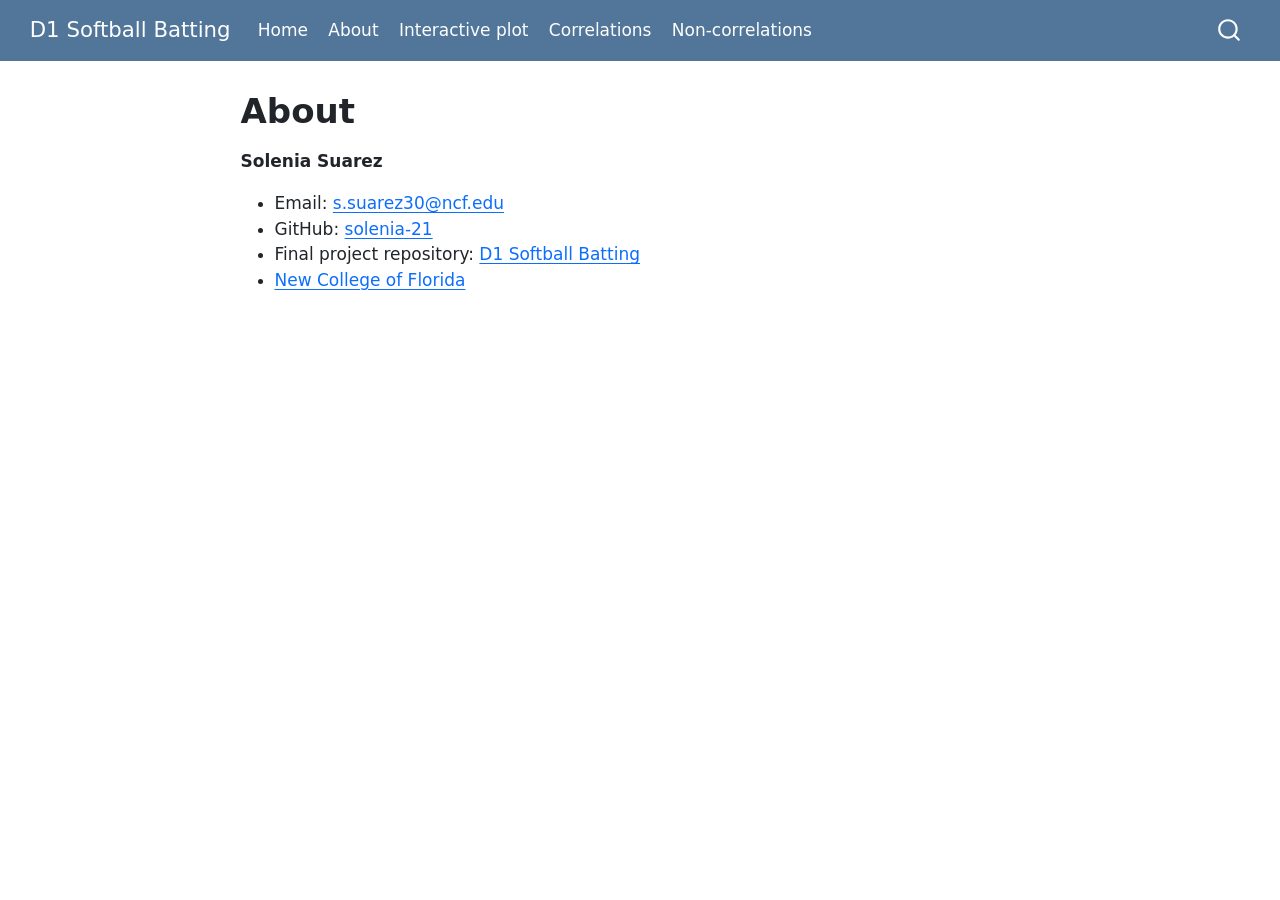
==== about.html @ 1a5243b3 "Built site for gh-pages" ====
<!DOCTYPE html>
<html xmlns="http://www.w3.org/1999/xhtml" lang="en" xml:lang="en"><head>

<meta charset="utf-8">
<meta name="generator" content="quarto-1.10.19">

<meta name="viewport" content="width=device-width, initial-scale=1.0, user-scalable=yes">


<title>About – D1 Softball Batting</title>
<style>
/* Default styles provided by pandoc.
** See https://pandoc.org/MANUAL.html#variables-for-html for config info.
*/
span.smallcaps{font-variant: small-caps;}
div.columns{display: flex; gap: 1.5em;}
div.column{flex: auto;}
@media screen {
div.columns{gap: min(4vw, 1.5em);}
div.column{overflow-x: auto;}
}
div.hanging-indent{margin-left: 1.5em; text-indent: -1.5em;}
ul.task-list{list-style: none;}
ul.task-list li input[type="checkbox"] {
  width: 0.8em;
  margin: 0 0.8em 0.2em -1em; /* quarto-specific, see https://github.com/quarto-dev/quarto-cli/issues/4556 */ 
  vertical-align: middle;
}
</style>


<script src="site_libs/quarto-nav/quarto-nav.js"></script>
<script src="site_libs/quarto-nav/headroom.min.js"></script>
<script src="site_libs/clipboard/clipboard.min.js"></script>
<script src="site_libs/quarto-search/autocomplete.umd.js"></script>
<script src="site_libs/quarto-search/fuse.min.js"></script>
<script src="site_libs/quarto-search/quarto-search.js"></script>
<meta name="quarto:offset" content="./">
<script src="site_libs/quarto-html/quarto.js" type="module"></script>
<script src="site_libs/quarto-html/tabsets/tabsets.js" type="module"></script>
<script src="site_libs/quarto-html/popper.min.js"></script>
<script src="site_libs/quarto-html/tippy.umd.min.js"></script>
<script src="site_libs/quarto-html/anchor.min.js"></script>
<link href="site_libs/quarto-html/tippy.css" rel="stylesheet">
<link href="site_libs/quarto-html/quarto-syntax-highlighting-bf27225e3a48a9273f3daa8f8e829971.css" rel="stylesheet" id="quarto-text-highlighting-styles">
<script src="site_libs/bootstrap/bootstrap.min.js"></script>
<link href="site_libs/bootstrap/bootstrap-icons.css" rel="stylesheet">
<link href="site_libs/bootstrap/bootstrap-8c69f6d005a5e6627934705eb737d028.min.css" rel="stylesheet" append-hash="true" id="quarto-bootstrap" data-mode="light">
<script id="quarto-search-options" type="application/json">{
  "location": "navbar",
  "copy-button": false,
  "collapse-after": 3,
  "panel-placement": "end",
  "type": "overlay",
  "limit": 50,
  "keyboard-shortcut": [
    "f",
    "/",
    "s"
  ],
  "show-item-context": false,
  "language": {
    "search-no-results-text": "No results",
    "search-matching-documents-text": "matching documents",
    "search-copy-link-title": "Copy link to search",
    "search-hide-matches-text": "Hide additional matches",
    "search-more-match-text": "more match in this document",
    "search-more-matches-text": "more matches in this document",
    "search-clear-button-title": "Clear",
    "search-text-placeholder": "",
    "search-detached-cancel-button-title": "Cancel",
    "search-submit-button-title": "Submit",
    "search-label": "Search"
  }
}</script>


</head>

<body class="nav-fixed fullcontent quarto-light">

<div id="quarto-search-results"></div>
  <header id="quarto-header" class="headroom fixed-top">
    <nav class="navbar navbar-expand-lg " data-bs-theme="dark">
      <div class="navbar-container container-fluid">
      <div class="navbar-brand-container mx-auto">
    <a class="navbar-brand" href="./index.html">
    <span class="navbar-title">D1 Softball Batting</span>
    </a>
  </div>
            <div id="quarto-search" class="" title="Search"></div>
          <button class="navbar-toggler" type="button" data-bs-toggle="collapse" data-bs-target="#navbarCollapse" aria-controls="navbarCollapse" role="menu" aria-expanded="false" aria-label="Toggle navigation" onclick="if (window.quartoToggleHeadroom) { window.quartoToggleHeadroom(); }">
  <span class="navbar-toggler-icon"></span>
</button>
          <div class="collapse navbar-collapse" id="navbarCollapse">
            <ul class="navbar-nav navbar-nav-scroll me-auto">
  <li class="nav-item">
    <a class="nav-link" href="./index.html"> 
<span class="menu-text">Home</span></a>
  </li>  
  <li class="nav-item">
    <a class="nav-link active" href="./about.html" aria-current="page"> 
<span class="menu-text">About</span></a>
  </li>  
  <li class="nav-item">
    <a class="nav-link" href="./explorer.html"> 
<span class="menu-text">Interactive plot</span></a>
  </li>  
  <li class="nav-item">
    <a class="nav-link" href="./correlations.html"> 
<span class="menu-text">Correlations</span></a>
  </li>  
  <li class="nav-item">
    <a class="nav-link" href="./non-correlations.html"> 
<span class="menu-text">Non-correlations</span></a>
  </li>  
</ul>
          </div> <!-- /navcollapse -->
            <div class="quarto-navbar-tools">
</div>
      </div> <!-- /container-fluid -->
    </nav>
</header>
<!-- content -->
<div id="quarto-content" class="quarto-container page-columns page-rows-contents page-layout-article page-navbar">
<!-- sidebar -->
<!-- margin-sidebar -->
    
<!-- main -->
<main class="content" id="quarto-document-content">

<header id="title-block-header" class="quarto-title-block default">
<div class="quarto-title">
<h1 class="title">About</h1>
</div>



<div class="quarto-title-meta">

    
  
    
  </div>
  


</header>


<p><strong>Solenia Suarez</strong></p>
<ul>
<li>Email: <a href="mailto:s.suarez30@ncf.edu">s.suarez30@ncf.edu</a></li>
<li>GitHub: <a href="https://github.com/solenia-21">solenia-21</a></li>
<li>Final project repository: <a href="https://github.com/solenia-21/D1-softball-batting">D1 Softball Batting</a></li>
<li><a href="https://www.ncf.edu/">New College of Florida</a></li>
</ul>



</main> <!-- /main -->
<script id="quarto-html-after-body" type="application/javascript">
  window.document.addEventListener("DOMContentLoaded", function (event) {
    const icon = "";
    const anchorJS = new window.AnchorJS();
    anchorJS.options = {
      placement: 'right',
      icon: icon
    };
    anchorJS.add('.anchored');
    const isCodeAnnotation = (el) => {
      for (const clz of el.classList) {
        if (clz.startsWith('code-annotation-')) {                     
          return true;
        }
      }
      return false;
    }
    const onCopySuccess = function(e) {
      // button target
      const button = e.trigger;
      // don't keep focus
      button.blur();
      // flash "checked"
      button.classList.add('code-copy-button-checked');
      var currentTitle = button.getAttribute("title");
      button.setAttribute("title", "Copied!");
      let tooltip;
      if (window.bootstrap) {
        button.setAttribute("data-bs-toggle", "tooltip");
        button.setAttribute("data-bs-placement", "left");
        button.setAttribute("data-bs-title", "Copied!");
        tooltip = new bootstrap.Tooltip(button, 
          { trigger: "manual", 
            customClass: "code-copy-button-tooltip",
            offset: [0, -8]});
        tooltip.show();    
      }
      setTimeout(function() {
        if (tooltip) {
          tooltip.hide();
          button.removeAttribute("data-bs-title");
          button.removeAttribute("data-bs-toggle");
          button.removeAttribute("data-bs-placement");
        }
        button.setAttribute("title", currentTitle);
        button.classList.remove('code-copy-button-checked');
      }, 1000);
      // clear code selection
      e.clearSelection();
    }
    const getTextToCopy = function(trigger) {
      const outerScaffold = trigger.parentElement.cloneNode(true);
      const codeEl = outerScaffold.querySelector('code');
      for (const childEl of codeEl.children) {
        if (isCodeAnnotation(childEl)) {
          childEl.remove();
        }
      }
      return codeEl.innerText;
    }
    const clipboard = new window.ClipboardJS('.code-copy-button:not([data-in-quarto-modal])', {
      text: getTextToCopy
    });
    clipboard.on('success', onCopySuccess);
    if (window.document.getElementById('quarto-embedded-source-code-modal')) {
      const clipboardModal = new window.ClipboardJS('.code-copy-button[data-in-quarto-modal]', {
        text: getTextToCopy,
        container: window.document.getElementById('quarto-embedded-source-code-modal')
      });
      clipboardModal.on('success', onCopySuccess);
    }
      var localhostRegex = new RegExp(/^(?:http|https):\/\/localhost\:?[0-9]*\//);
      var mailtoRegex = new RegExp(/^mailto:/);
        var filterRegex = new RegExp("https:\/\/solenia-21\.github\.io\/D1-softball-batting\/");
      var isInternal = (href) => {
          return filterRegex.test(href) || localhostRegex.test(href) || mailtoRegex.test(href);
      }
      // Inspect non-navigation links and adorn them if external
     var links = window.document.querySelectorAll('a[href]:not(.nav-link):not(.navbar-brand):not(.toc-action):not(.sidebar-link):not(.sidebar-item-toggle):not(.pagination-link):not(.no-external):not([aria-hidden]):not(.dropdown-item):not(.quarto-navigation-tool):not(.about-link)');
      for (var i=0; i<links.length; i++) {
        const link = links[i];
        if (!isInternal(link.href)) {
          // undo the damage that might have been done by quarto-nav.js in the case of
          // links that we want to consider external
          if (link.dataset.originalHref !== undefined) {
            link.href = link.dataset.originalHref;
          }
        }
      }
    function tippyHover(el, contentFn, onTriggerFn, onUntriggerFn) {
      const config = {
        allowHTML: true,
        maxWidth: 500,
        delay: 100,
        arrow: false,
        appendTo: function(el) {
            return el.parentElement;
        },
        interactive: true,
        interactiveBorder: 10,
        theme: 'quarto',
        placement: 'bottom-start',
      };
      if (contentFn) {
        config.content = contentFn;
      }
      if (onTriggerFn) {
        config.onTrigger = onTriggerFn;
      }
      if (onUntriggerFn) {
        config.onUntrigger = onUntriggerFn;
      }
      window.tippy(el, config); 
    }
    const noterefs = window.document.querySelectorAll('a[role="doc-noteref"]');
    for (var i=0; i<noterefs.length; i++) {
      const ref = noterefs[i];
      tippyHover(ref, function() {
        // use id or data attribute instead here
        let href = ref.getAttribute('data-footnote-href') || ref.getAttribute('href');
        try { href = new URL(href).hash; } catch {}
        const id = href.replace(/^#\/?/, "");
        const note = window.document.getElementById(id);
        if (note) {
          return note.innerHTML;
        } else {
          return "";
        }
      });
    }
    const xrefs = window.document.querySelectorAll('a.quarto-xref');
    const processXRef = (id, note) => {
      // Strip column container classes
      const stripColumnClz = (el) => {
        el.classList.remove("page-full", "page-columns");
        if (el.children) {
          for (const child of el.children) {
            stripColumnClz(child);
          }
        }
      }
      stripColumnClz(note)
      if (id === null || id.startsWith('sec-')) {
        // Special case sections, only their first couple elements
        const container = document.createElement("div");
        if (note.children && note.children.length > 2) {
          container.appendChild(note.children[0].cloneNode(true));
          for (let i = 1; i < note.children.length; i++) {
            const child = note.children[i];
            if (child.tagName === "P" && child.innerText === "") {
              continue;
            } else {
              container.appendChild(child.cloneNode(true));
              break;
            }
          }
          if (window.Quarto?.typesetMath) {
            window.Quarto.typesetMath(container);
          }
          return container.innerHTML
        } else {
          if (window.Quarto?.typesetMath) {
            window.Quarto.typesetMath(note);
          }
          return note.innerHTML;
        }
      } else {
        // Remove any anchor links if they are present
        const anchorLink = note.querySelector('a.anchorjs-link');
        if (anchorLink) {
          anchorLink.remove();
        }
        if (window.Quarto?.typesetMath) {
          window.Quarto.typesetMath(note);
        }
        if (note.classList.contains("callout")) {
          return note.outerHTML;
        } else {
          return note.innerHTML;
        }
      }
    }
    for (var i=0; i<xrefs.length; i++) {
      const xref = xrefs[i];
      tippyHover(xref, undefined, function(instance) {
        instance.disable();
        let url = xref.getAttribute('href');
        let hash = undefined; 
        if (url.startsWith('#')) {
          hash = url;
        } else {
          try { hash = new URL(url).hash; } catch {}
        }
        if (hash) {
          const id = hash.replace(/^#\/?/, "");
          const note = window.document.getElementById(id);
          if (note !== null) {
            try {
              const html = processXRef(id, note.cloneNode(true));
              instance.setContent(html);
            } finally {
              instance.enable();
              instance.show();
            }
          } else {
            // See if we can fetch this
            fetch(url.split('#')[0])
            .then(res => res.text())
            .then(html => {
              const parser = new DOMParser();
              const htmlDoc = parser.parseFromString(html, "text/html");
              const note = htmlDoc.getElementById(id);
              if (note !== null) {
                const html = processXRef(id, note);
                instance.setContent(html);
              } 
            }).finally(() => {
              instance.enable();
              instance.show();
            });
          }
        } else {
          // See if we can fetch a full url (with no hash to target)
          // This is a special case and we should probably do some content thinning / targeting
          fetch(url)
          .then(res => res.text())
          .then(html => {
            const parser = new DOMParser();
            const htmlDoc = parser.parseFromString(html, "text/html");
            const note = htmlDoc.querySelector('main.content');
            if (note !== null) {
              // This should only happen for chapter cross references
              // (since there is no id in the URL)
              // remove the first header
              if (note.children.length > 0 && note.children[0].tagName === "HEADER") {
                note.children[0].remove();
              }
              const html = processXRef(null, note);
              instance.setContent(html);
            } 
          }).finally(() => {
            instance.enable();
            instance.show();
          });
        }
      }, function(instance) {
      });
    }
        let selectedAnnoteEl;
        const selectorForAnnotation = ( cell, annotation) => {
          let cellAttr = 'data-code-cell="' + cell + '"';
          let lineAttr = 'data-code-annotation="' +  annotation + '"';
          const selector = 'span[' + cellAttr + '][' + lineAttr + ']';
          return selector;
        }
        const selectCodeLines = (annoteEl) => {
          const doc = window.document;
          const targetCell = annoteEl.getAttribute("data-target-cell");
          const targetAnnotation = annoteEl.getAttribute("data-target-annotation");
          const annoteSpan = window.document.querySelector(selectorForAnnotation(targetCell, targetAnnotation));
          const lines = annoteSpan.getAttribute("data-code-lines").split(",");
          const lineIds = lines.map((line) => {
            return targetCell + "-" + line;
          })
          let top = null;
          let height = null;
          let parent = null;
          if (lineIds.length > 0) {
              //compute the position of the single el (top and bottom and make a div)
              const el = window.document.getElementById(lineIds[0]);
              top = el.offsetTop;
              height = el.offsetHeight;
              parent = el.parentElement.parentElement;
            if (lineIds.length > 1) {
              const lastEl = window.document.getElementById(lineIds[lineIds.length - 1]);
              const bottom = lastEl.offsetTop + lastEl.offsetHeight;
              height = bottom - top;
            }
            if (top !== null && height !== null && parent !== null) {
              // cook up a div (if necessary) and position it 
              let div = window.document.getElementById("code-annotation-line-highlight");
              if (div === null) {
                div = window.document.createElement("div");
                div.setAttribute("id", "code-annotation-line-highlight");
                div.style.position = 'absolute';
                parent.appendChild(div);
              }
              div.style.top = top - 2 + "px";
              div.style.height = height + 4 + "px";
              div.style.left = 0;
              let gutterDiv = window.document.getElementById("code-annotation-line-highlight-gutter");
              if (gutterDiv === null) {
                gutterDiv = window.document.createElement("div");
                gutterDiv.setAttribute("id", "code-annotation-line-highlight-gutter");
                gutterDiv.style.position = 'absolute';
                const codeCell = window.document.getElementById(targetCell);
                const gutter = codeCell.querySelector('.code-annotation-gutter');
                gutter.appendChild(gutterDiv);
              }
              gutterDiv.style.top = top - 2 + "px";
              gutterDiv.style.height = height + 4 + "px";
            }
            selectedAnnoteEl = annoteEl;
          }
        };
        const unselectCodeLines = () => {
          const elementsIds = ["code-annotation-line-highlight", "code-annotation-line-highlight-gutter"];
          elementsIds.forEach((elId) => {
            const div = window.document.getElementById(elId);
            if (div) {
              div.remove();
            }
          });
          selectedAnnoteEl = undefined;
        };
          // Handle positioning of the toggle
      window.addEventListener(
        "resize",
        throttle(() => {
          elRect = undefined;
          if (selectedAnnoteEl) {
            selectCodeLines(selectedAnnoteEl);
          }
        }, 10)
      );
      function throttle(fn, ms) {
      let throttle = false;
      let timer;
        return (...args) => {
          if(!throttle) { // first call gets through
              fn.apply(this, args);
              throttle = true;
          } else { // all the others get throttled
              if(timer) clearTimeout(timer); // cancel #2
              timer = setTimeout(() => {
                fn.apply(this, args);
                timer = throttle = false;
              }, ms);
          }
        };
      }
        // Attach click handler to the DT
        const annoteDls = window.document.querySelectorAll('dt[data-target-cell]');
        for (const annoteDlNode of annoteDls) {
          annoteDlNode.addEventListener('click', (event) => {
            const clickedEl = event.target;
            if (clickedEl !== selectedAnnoteEl) {
              unselectCodeLines();
              const activeEl = window.document.querySelector('dt[data-target-cell].code-annotation-active');
              if (activeEl) {
                activeEl.classList.remove('code-annotation-active');
              }
              selectCodeLines(clickedEl);
              clickedEl.classList.add('code-annotation-active');
            } else {
              // Unselect the line
              unselectCodeLines();
              clickedEl.classList.remove('code-annotation-active');
            }
          });
        }
    const findCites = (el) => {
      const parentEl = el.parentElement;
      if (parentEl) {
        const cites = parentEl.dataset.cites;
        if (cites) {
          return {
            el,
            cites: cites.split(' ')
          };
        } else {
          return findCites(el.parentElement)
        }
      } else {
        return undefined;
      }
    };
    var bibliorefs = window.document.querySelectorAll('a[role="doc-biblioref"]');
    for (var i=0; i<bibliorefs.length; i++) {
      const ref = bibliorefs[i];
      const citeInfo = findCites(ref);
      if (citeInfo) {
        tippyHover(citeInfo.el, function() {
          var popup = window.document.createElement('div');
          citeInfo.cites.forEach(function(cite) {
            var citeDiv = window.document.createElement('div');
            citeDiv.classList.add('hanging-indent');
            citeDiv.classList.add('csl-entry');
            var biblioDiv = window.document.getElementById('ref-' + cite);
            if (biblioDiv) {
              citeDiv.innerHTML = biblioDiv.innerHTML;
            }
            popup.appendChild(citeDiv);
          });
          return popup.innerHTML;
        });
      }
    }
  });
  </script>
</div> <!-- /content -->




</body></html>
---- site_libs/quarto-html/tippy.css ----
.tippy-box[data-animation=fade][data-state=hidden]{opacity:0}[data-tippy-root]{max-width:calc(100vw - 10px)}.tippy-box{position:relative;background-color:#333;color:#fff;border-radius:4px;font-size:14px;line-height:1.4;white-space:normal;outline:0;transition-property:transform,visibility,opacity}.tippy-box[data-placement^=top]>.tippy-arrow{bottom:0}.tippy-box[data-placement^=top]>.tippy-arrow:before{bottom:-7px;left:0;border-width:8px 8px 0;border-top-color:initial;transform-origin:center top}.tippy-box[data-placement^=bottom]>.tippy-arrow{top:0}.tippy-box[data-placement^=bottom]>.tippy-arrow:before{top:-7px;left:0;border-width:0 8px 8px;border-bottom-color:initial;transform-origin:center bottom}.tippy-box[data-placement^=left]>.tippy-arrow{right:0}.tippy-box[data-placement^=left]>.tippy-arrow:before{border-width:8px 0 8px 8px;border-left-color:initial;right:-7px;transform-origin:center left}.tippy-box[data-placement^=right]>.tippy-arrow{left:0}.tippy-box[data-placement^=right]>.tippy-arrow:before{left:-7px;border-width:8px 8px 8px 0;border-right-color:initial;transform-origin:center right}.tippy-box[data-inertia][data-state=visible]{transition-timing-function:cubic-bezier(.54,1.5,.38,1.11)}.tippy-arrow{width:16px;height:16px;color:#333}.tippy-arrow:before{content:"";position:absolute;border-color:transparent;border-style:solid}.tippy-content{position:relative;padding:5px 9px;z-index:1}
---- site_libs/quarto-html/quarto-syntax-highlighting-bf27225e3a48a9273f3daa8f8e829971.css ----
/* quarto syntax highlight colors */
:root {
  --quarto-hl-ot-color: #003B4F;
  --quarto-hl-at-color: #657422;
  --quarto-hl-ss-color: #20794D;
  --quarto-hl-an-color: #5E5E5E;
  --quarto-hl-fu-color: #4758AB;
  --quarto-hl-st-color: #20794D;
  --quarto-hl-cf-color: #003B4F;
  --quarto-hl-op-color: #5E5E5E;
  --quarto-hl-er-color: #AD0000;
  --quarto-hl-bn-color: #AD0000;
  --quarto-hl-al-color: #AD0000;
  --quarto-hl-va-color: #111111;
  --quarto-hl-bu-color: inherit;
  --quarto-hl-ex-color: inherit;
  --quarto-hl-pp-color: #AD0000;
  --quarto-hl-in-color: #5E5E5E;
  --quarto-hl-vs-color: #20794D;
  --quarto-hl-wa-color: #5E5E5E;
  --quarto-hl-do-color: #5E5E5E;
  --quarto-hl-im-color: #00769E;
  --quarto-hl-ch-color: #20794D;
  --quarto-hl-dt-color: #AD0000;
  --quarto-hl-fl-color: #AD0000;
  --quarto-hl-co-color: #5E5E5E;
  --quarto-hl-cv-color: #5E5E5E;
  --quarto-hl-cn-color: #8f5902;
  --quarto-hl-sc-color: #5E5E5E;
  --quarto-hl-dv-color: #AD0000;
  --quarto-hl-kw-color: #003B4F;
}

/* other quarto variables */
:root {
  --quarto-font-monospace: SFMono-Regular, Menlo, Monaco, Consolas, "Liberation Mono", "Courier New", monospace;
}

/* syntax highlight based on Pandoc's rules */
pre > code.sourceCode > span {
  color: #003B4F;
}

code.sourceCode > span {
  color: #003B4F;
}

div.sourceCode,
div.sourceCode pre.sourceCode {
  color: #003B4F;
}

/* Normal */
code span {
  color: #003B4F;
}

/* Alert */
code span.al {
  color: #AD0000;
  font-style: inherit;
}

/* Annotation */
code span.an {
  color: #5E5E5E;
  font-style: inherit;
}

/* Attribute */
code span.at {
  color: #657422;
  font-style: inherit;
}

/* BaseN */
code span.bn {
  color: #AD0000;
  font-style: inherit;
}

/* BuiltIn */
code span.bu {
  font-style: inherit;
}

/* ControlFlow */
code span.cf {
  color: #003B4F;
  font-weight: bold;
  font-style: inherit;
}

/* Char */
code span.ch {
  color: #20794D;
  font-style: inherit;
}

/* Constant */
code span.cn {
  color: #8f5902;
  font-style: inherit;
}

/* Comment */
code span.co {
  color: #5E5E5E;
  font-style: inherit;
}

/* CommentVar */
code span.cv {
  color: #5E5E5E;
  font-style: italic;
}

/* Documentation */
code span.do {
  color: #5E5E5E;
  font-style: italic;
}

/* DataType */
code span.dt {
  color: #AD0000;
  font-style: inherit;
}

/* DecVal */
code span.dv {
  color: #AD0000;
  font-style: inherit;
}

/* Error */
code span.er {
  color: #AD0000;
  font-style: inherit;
}

/* Extension */
code span.ex {
  font-style: inherit;
}

/* Float */
code span.fl {
  color: #AD0000;
  font-style: inherit;
}

/* Function */
code span.fu {
  color: #4758AB;
  font-style: inherit;
}

/* Import */
code span.im {
  color: #00769E;
  font-style: inherit;
}

/* Information */
code span.in {
  color: #5E5E5E;
  font-style: inherit;
}

/* Keyword */
code span.kw {
  color: #003B4F;
  font-weight: bold;
  font-style: inherit;
}

/* Operator */
code span.op {
  color: #5E5E5E;
  font-style: inherit;
}

/* Other */
code span.ot {
  color: #003B4F;
  font-style: inherit;
}

/* Preprocessor */
code span.pp {
  color: #AD0000;
  font-style: inherit;
}

/* SpecialChar */
code span.sc {
  color: #5E5E5E;
  font-style: inherit;
}

/* SpecialString */
code span.ss {
  color: #20794D;
  font-style: inherit;
}

/* String */
code span.st {
  color: #20794D;
  font-style: inherit;
}

/* Variable */
code span.va {
  color: #111111;
  font-style: inherit;
}

/* VerbatimString */
code span.vs {
  color: #20794D;
  font-style: inherit;
}

/* Warning */
code span.wa {
  color: #5E5E5E;
  font-style: italic;
}

.prevent-inlining {
  content: "</";
}

/*# sourceMappingURL=8be38f48d34c45af72792cbd699585e7.css.map */
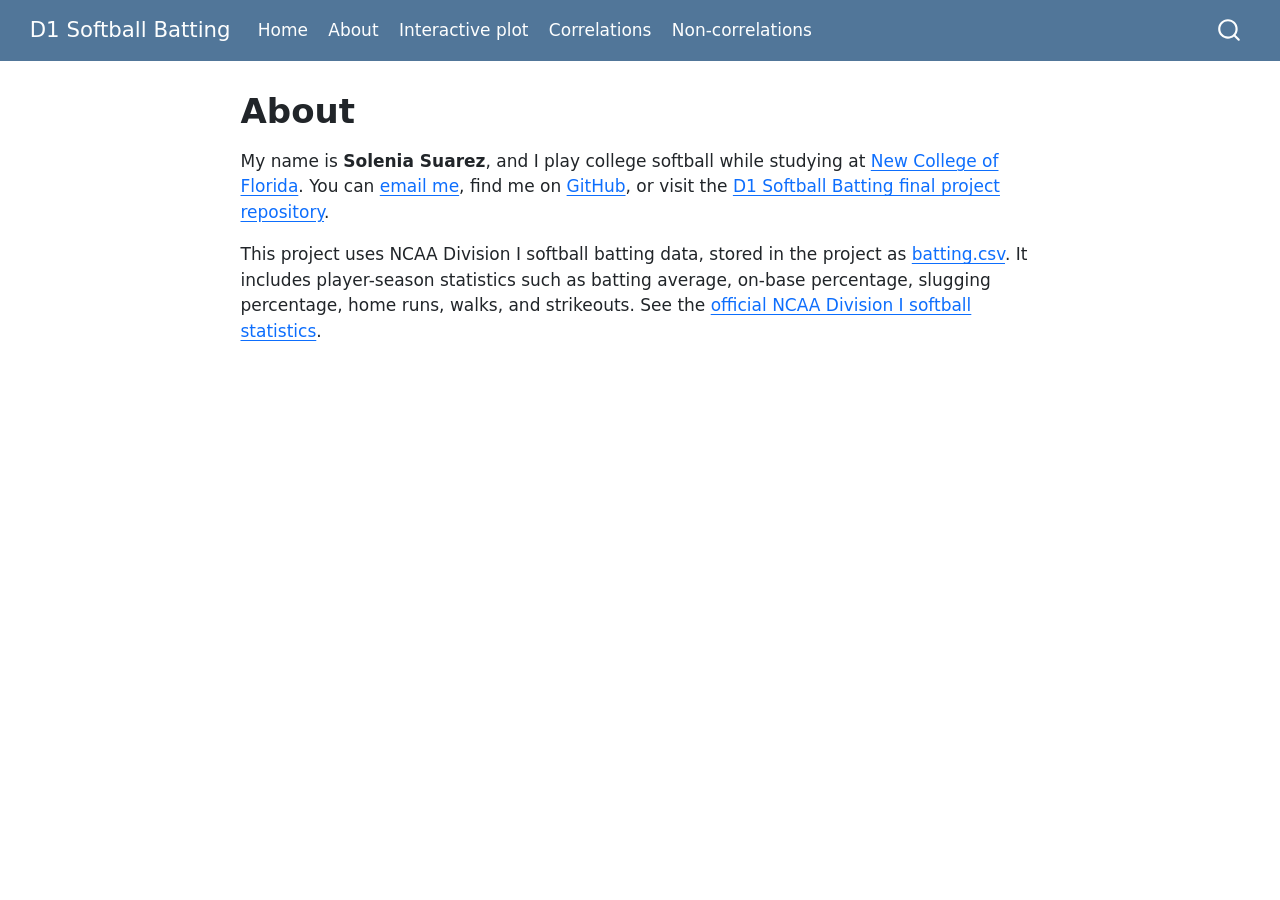
==== commit c8bab82a: "Built site for gh-pages" ====
--- a/about.html
+++ b/about.html
@@ -148,13 +148,8 @@
 </header>
 
 
-<p><strong>Solenia Suarez</strong></p>
-<ul>
-<li>Email: <a href="mailto:s.suarez30@ncf.edu">s.suarez30@ncf.edu</a></li>
-<li>GitHub: <a href="https://github.com/solenia-21">solenia-21</a></li>
-<li>Final project repository: <a href="https://github.com/solenia-21/D1-softball-batting">D1 Softball Batting</a></li>
-<li><a href="https://www.ncf.edu/">New College of Florida</a></li>
-</ul>
+<p>My name is <strong>Solenia Suarez</strong>, and I play college softball while studying at <a href="https://www.ncf.edu/">New College of Florida</a>. You can <a href="mailto:s.suarez30@ncf.edu">email me</a>, find me on <a href="https://github.com/solenia-21">GitHub</a>, or visit the <a href="https://github.com/solenia-21/D1-softball-batting">D1 Softball Batting final project repository</a>.</p>
+<p>This project uses NCAA Division I softball batting data, stored in the project as <a href="data/batting.csv">batting.csv</a>. It includes player-season statistics such as batting average, on-base percentage, slugging percentage, home runs, walks, and strikeouts. See the <a href="https://www.ncaa.com/stats/softball/d1">official NCAA Division I softball statistics</a>.</p>
 
 
 
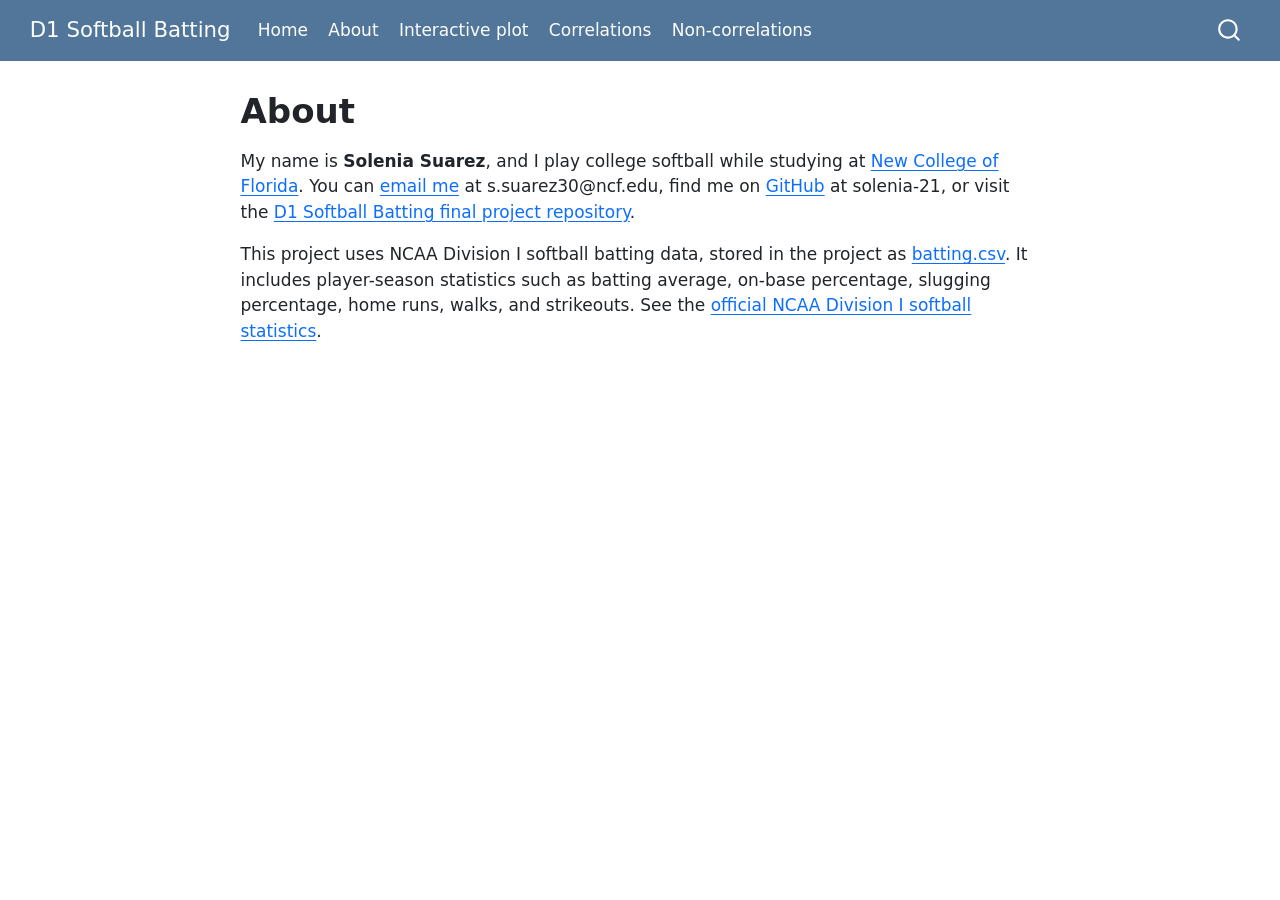
==== commit 3332ff77: "Built site for gh-pages" ====
--- a/about.html
+++ b/about.html
@@ -148,7 +148,7 @@
 </header>
 
 
-<p>My name is <strong>Solenia Suarez</strong>, and I play college softball while studying at <a href="https://www.ncf.edu/">New College of Florida</a>. You can <a href="mailto:s.suarez30@ncf.edu">email me</a>, find me on <a href="https://github.com/solenia-21">GitHub</a>, or visit the <a href="https://github.com/solenia-21/D1-softball-batting">D1 Softball Batting final project repository</a>.</p>
+<p>My name is <strong>Solenia Suarez</strong>, and I play college softball while studying at <a href="https://www.ncf.edu/">New College of Florida</a>. You can <a href="mailto:s.suarez30@ncf.edu">email me</a> at s.suarez30@ncf.edu, find me on <a href="https://github.com/solenia-21">GitHub</a> at solenia-21, or visit the <a href="https://github.com/solenia-21/D1-softball-batting">D1 Softball Batting final project repository</a>.</p>
 <p>This project uses NCAA Division I softball batting data, stored in the project as <a href="data/batting.csv">batting.csv</a>. It includes player-season statistics such as batting average, on-base percentage, slugging percentage, home runs, walks, and strikeouts. See the <a href="https://www.ncaa.com/stats/softball/d1">official NCAA Division I softball statistics</a>.</p>
 
 
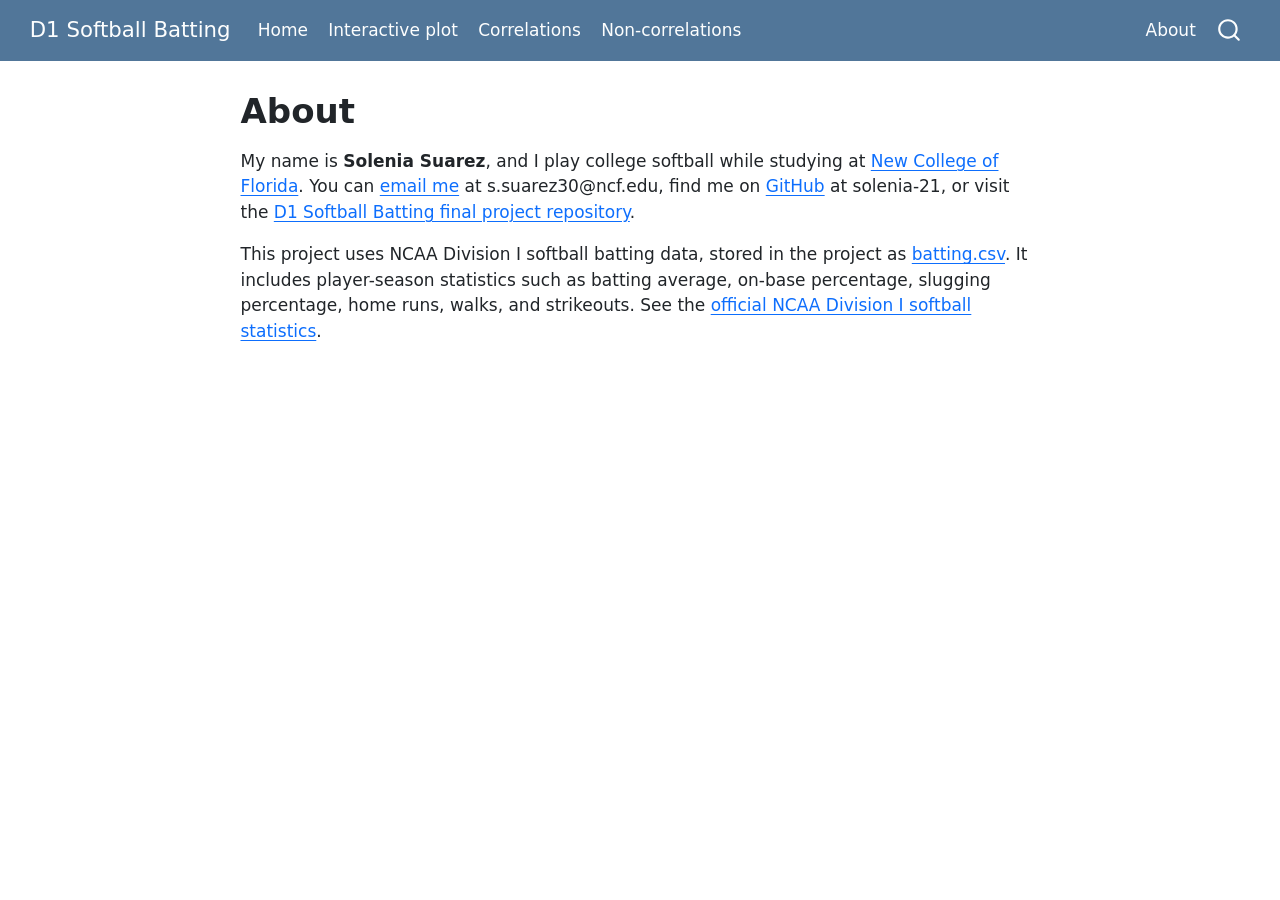
==== commit 0d816f0a: "Built site for gh-pages" ====
--- a/about.html
+++ b/about.html
@@ -99,10 +99,6 @@
 <span class="menu-text">Home</span></a>
   </li>  
   <li class="nav-item">
-    <a class="nav-link active" href="./about.html" aria-current="page"> 
-<span class="menu-text">About</span></a>
-  </li>  
-  <li class="nav-item">
     <a class="nav-link" href="./explorer.html"> 
 <span class="menu-text">Interactive plot</span></a>
   </li>  
@@ -113,6 +109,12 @@
   <li class="nav-item">
     <a class="nav-link" href="./non-correlations.html"> 
 <span class="menu-text">Non-correlations</span></a>
+  </li>  
+</ul>
+            <ul class="navbar-nav navbar-nav-scroll ms-auto">
+  <li class="nav-item">
+    <a class="nav-link active" href="./about.html" aria-current="page"> 
+<span class="menu-text">About</span></a>
   </li>  
 </ul>
           </div> <!-- /navcollapse -->
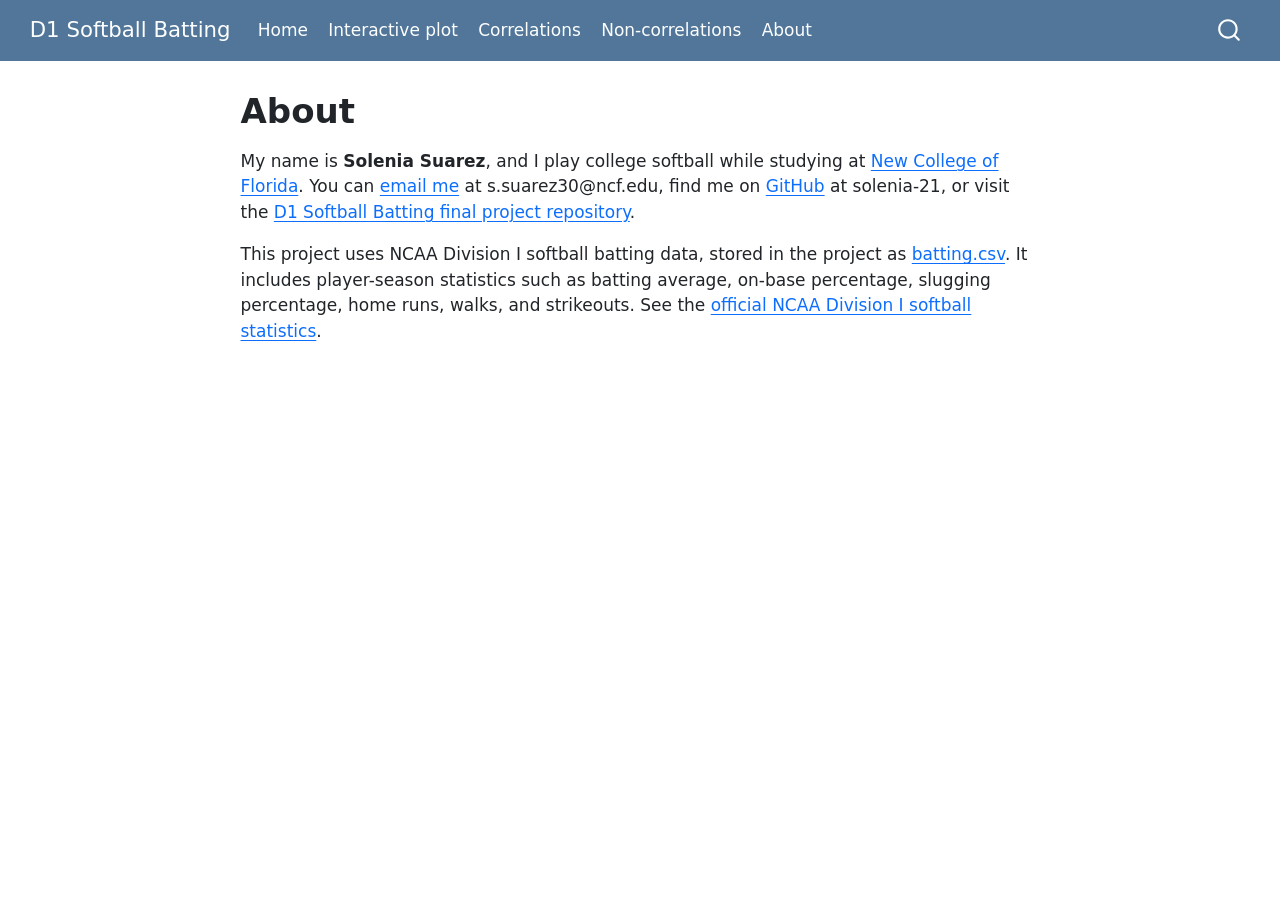
==== commit cb36d63b: "Built site for gh-pages" ====
--- a/about.html
+++ b/about.html
@@ -110,8 +110,6 @@
     <a class="nav-link" href="./non-correlations.html"> 
 <span class="menu-text">Non-correlations</span></a>
   </li>  
-</ul>
-            <ul class="navbar-nav navbar-nav-scroll ms-auto">
   <li class="nav-item">
     <a class="nav-link active" href="./about.html" aria-current="page"> 
 <span class="menu-text">About</span></a>
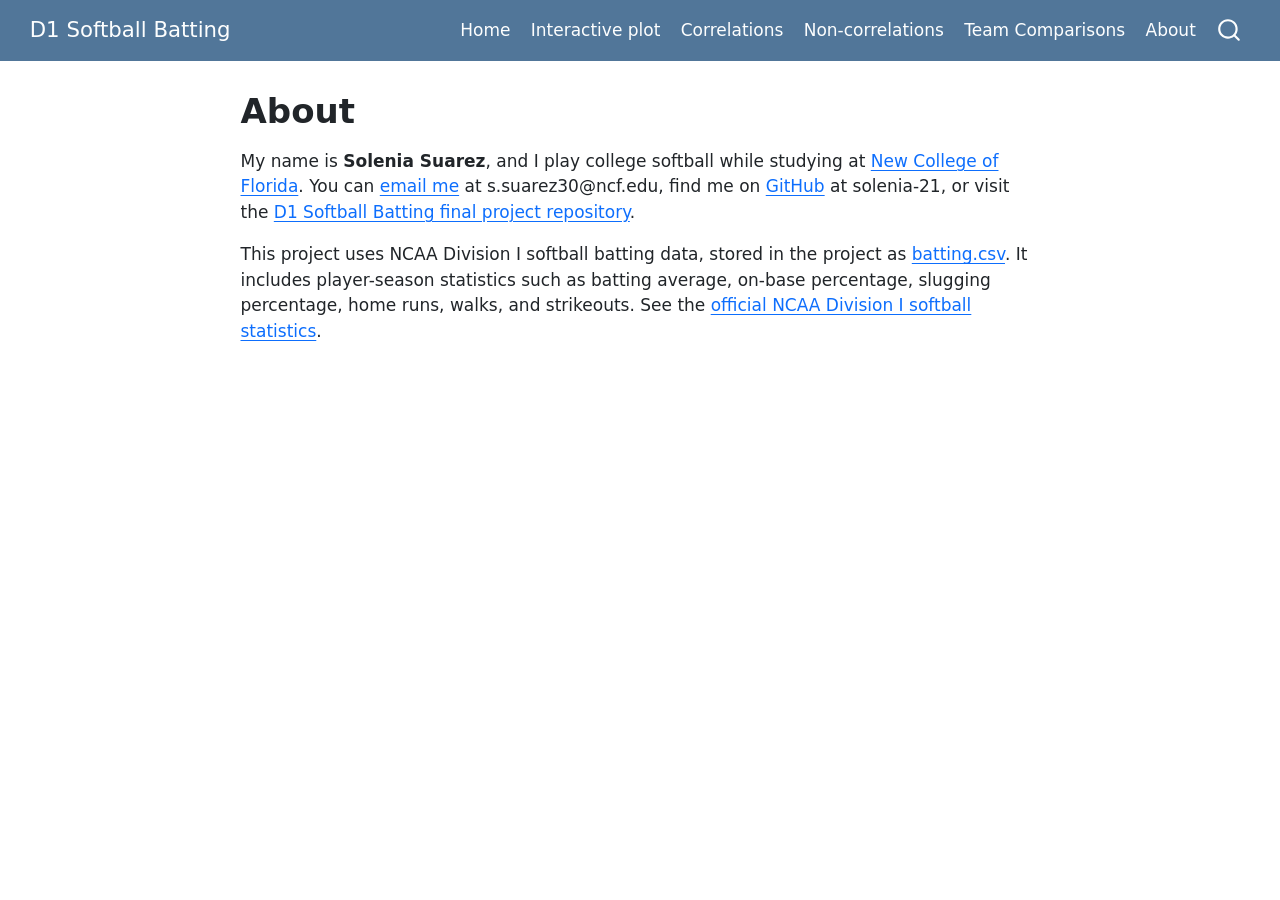
==== commit 5e50faea: "Built site for gh-pages" ====
--- a/about.html
+++ b/about.html
@@ -93,7 +93,7 @@
   <span class="navbar-toggler-icon"></span>
 </button>
           <div class="collapse navbar-collapse" id="navbarCollapse">
-            <ul class="navbar-nav navbar-nav-scroll me-auto">
+            <ul class="navbar-nav navbar-nav-scroll ms-auto">
   <li class="nav-item">
     <a class="nav-link" href="./index.html"> 
 <span class="menu-text">Home</span></a>
@@ -109,6 +109,10 @@
   <li class="nav-item">
     <a class="nav-link" href="./non-correlations.html"> 
 <span class="menu-text">Non-correlations</span></a>
+  </li>  
+  <li class="nav-item">
+    <a class="nav-link" href="./team-comparisons.html"> 
+<span class="menu-text">Team Comparisons</span></a>
   </li>  
   <li class="nav-item">
     <a class="nav-link active" href="./about.html" aria-current="page"> 
